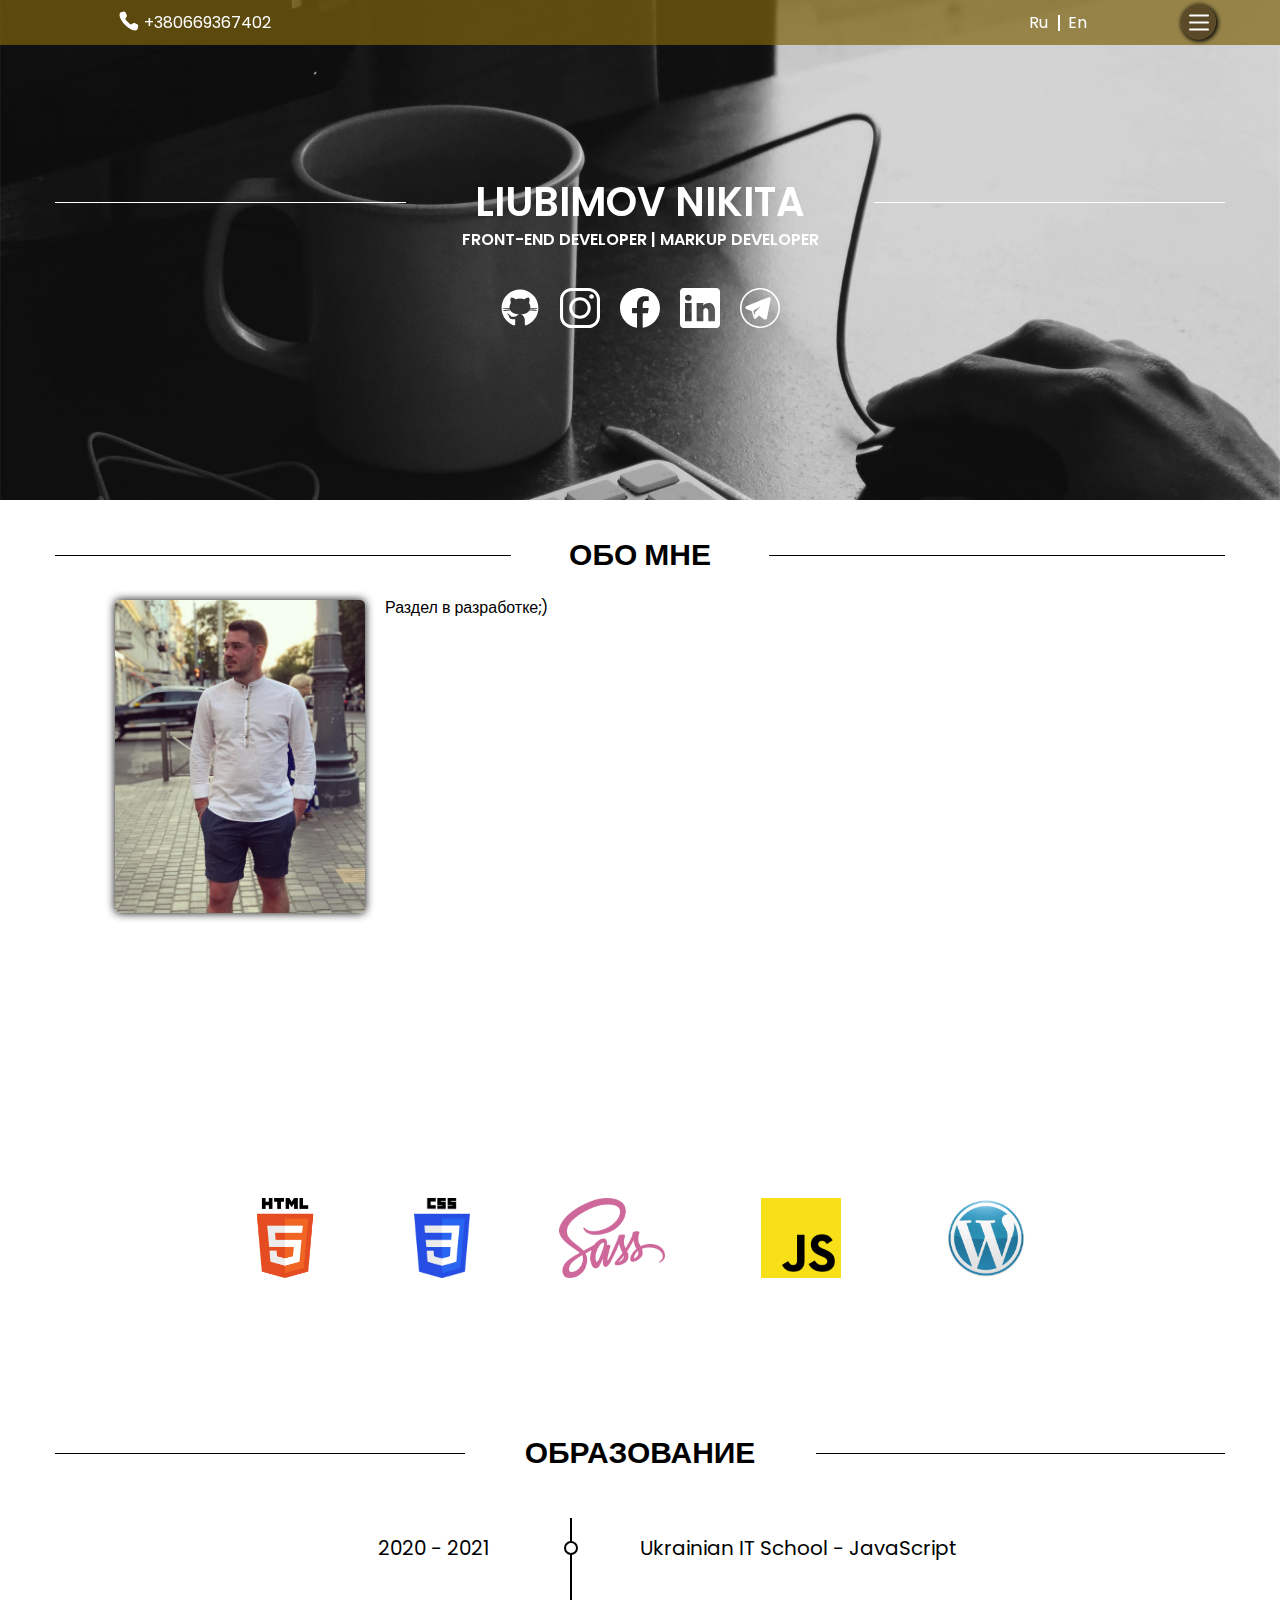
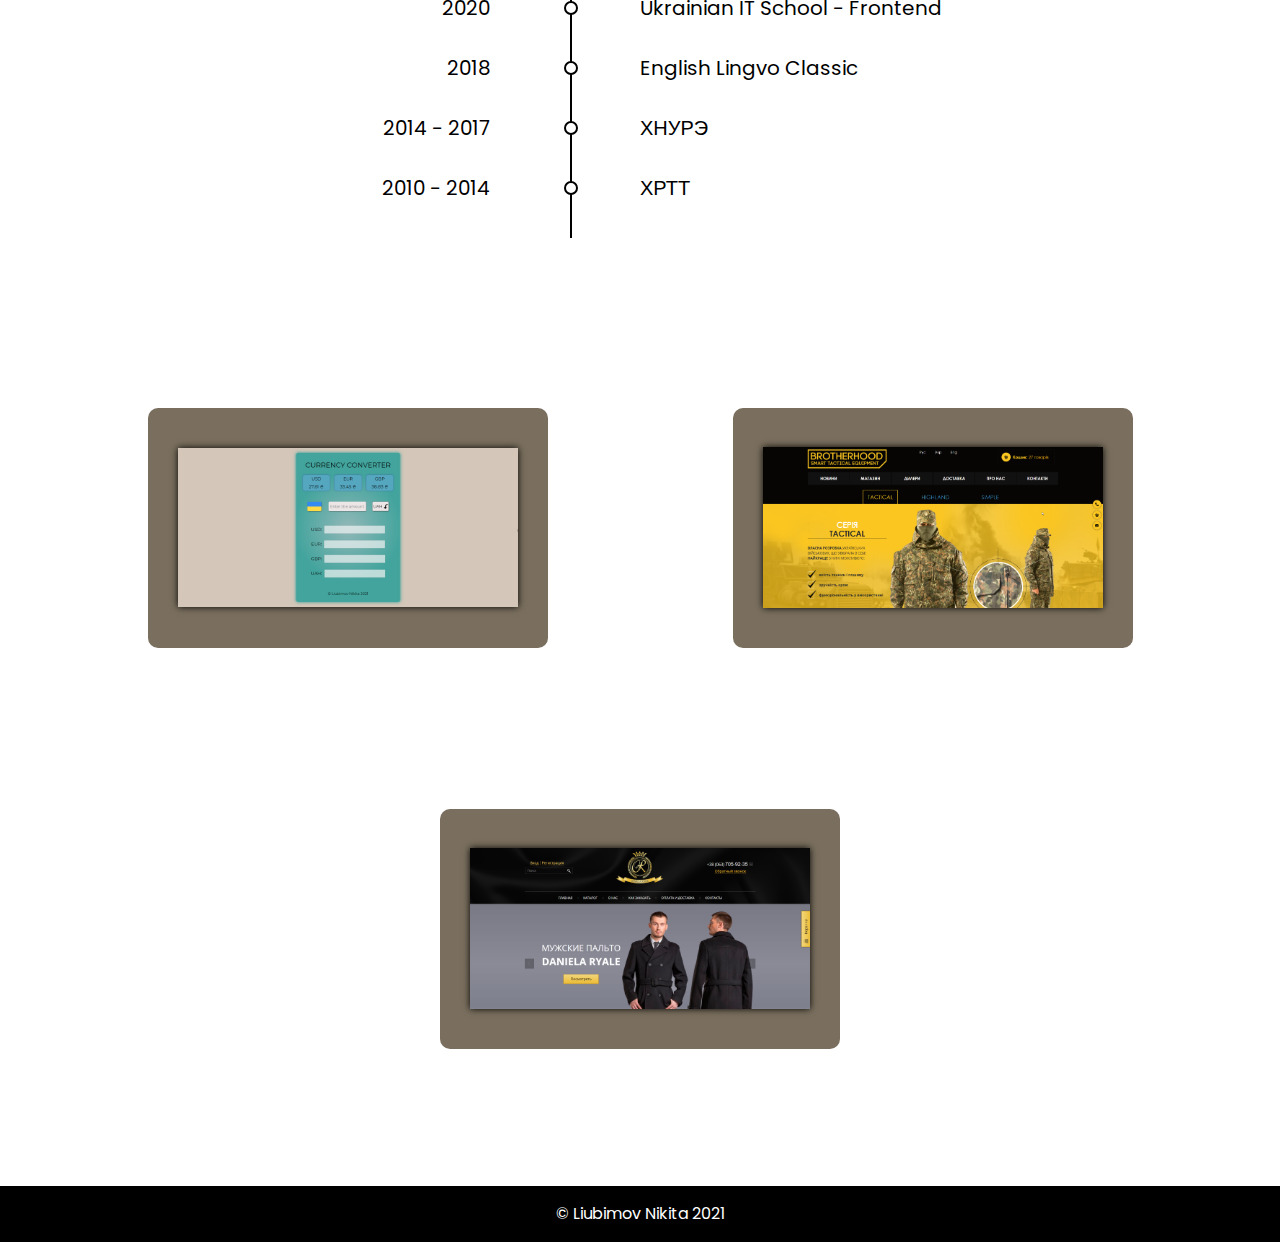
==== index.html @ a67dcfc6 "Update index.html" ====
<!DOCTYPE html>
<html lang="ru">

<head>
  <meta charset="UTF-8">
  <meta http-equiv="X-UA-Compatible" content="IE=edge">
  <meta name="viewport" content="width=device-width, initial-scale=1.0">
  <link rel="stylesheet" href="css/main.css">
  <link rel="icon" type="image/svg+xml" href="favicon.svg">
  <title>Liubimov Nikita</title>
</head>

<body>

  <nav>
    <div class="menu">
      <ul class="menu__list">
        <li>
          <p class="menu__item">Обо мне</p>
        </li>
        <li>
          <p class="menu__item">Умения и навыки</p>
        </li>
        <li>
          <p class="menu__item">Образование</p>
        </li>
        <li>
          <p class="menu__item">Мои работы</p>
        </li>
        <li>
          <p class="menu__item">Резюме</p>
        </li>
      </ul>
    </div>
    <div class="burger-button"><span class="burger-button__line"></span></div>
  </nav>
  <header>
    <div class="fixed-bar">
      <div class="fixed-bar__container">
        <div class="fixed-bar__phone">
          <a class="fixed-bar__phone-link" href="tel:+380669367402">+380669367402</a>
        </div>
        <ul class="fixed-bar__language">
          <li><a class="fixed-bar__language-item" href="#">Ru</a></li>
          <li><a class="fixed-bar__language-item" href="#">En</a></li>
        </ul>
      </div>
    </div>
  </header>
  <main>
    <section class="main">
      <div class="wrapper main__inner">
        <h1>Liubimov Nikita</h1>
        <h3>Front-end developer | Markup developer</h3>
        <ul class="main__social-icons">
          <li class="main__icon main__git">
            <a target="_blank" href="https://github.com/Nikita9950"></a>
          </li>
          <li class="main__icon main__inst">
            <a target="_blank" href="https://instagram.com/"></a>
          </li>
          <li class="main__icon main__fb">
            <a target="_blank" href="https://www.facebook.com/nikita.lubimov"></a>
          </li>
          <li class="main__icon main__linked">
            <a target="_blank" href="https://www.linkedin.com/in/nikita-liubimov-77b3441b2/"></a>
          </li>
          <li class="main__icon main__tlgm">
            <a target="_blank" href="https://telegram.me/+380669367402"></a>
          </li>

        </ul>
      </div>
    </section>
    <section id='section-about' class="about-me">
      <div class="wrapper">
        <h2>Обо мне</h2>
        <div class="about-me__desc">
          <img class="about-me__image" src="images/main_photo.jpg" alt="Любимов Никита">
          <p>Раздел в разработке;)</p>
        </div>
      </div>
    </section>
    <section id='section-skills' class="skills">
      <div class="wrapper">
        <h2>Умения и навыки</h2>
        <ul class="skills__list">
          <li>
            <img class="skills__image" src="images/html.png" alt="HTML">
            <p>HTML</p>
          </li>
          <li>
            <img class="skills__image" src="images/css.png" alt="CSS">
            <p>CSS</p>
          </li>
          <li>
            <img class="skills__image" src="images/sass.png" alt="Sass">
            <p>Sass</p>
          </li>
          <li>
            <img class="skills__image" src="images/js.png" alt="JavaScript">
            <p>JavaScript</p>
          </li>
          <li>
            <img class="skills__image" src="images/wp.png" alt="WordPress">
            <p>WordPress</p>
          </li>
        </ul>
      </div>
    </section>
    <section id='section-education' class="education">
      <div class="wrapper">
        <h2>Образование</h2>
        <div class="education__container">
          <div class="education__row">
            <div>2020 - 2021</div>
            <p>Ukrainian IT School - JavaScript</p>
          </div>
          <div class="education__row">
            <div>2020</div>
            <p>Ukrainian IT School - Frontend</p>
          </div>
          <div class="education__row">
            <div>2018</div>
            <p>English Lingvo Classic </p>
          </div>
          <div class="education__row">
            <div>2014 - 2017</div>
            <p> ХНУРЭ</p>
          </div>
          <div class="education__row">
            <div>2010 - 2014</div>
            <p>ХРТТ</p>
          </div>
        </div>
      </div>
    </section>
    <section id='section-project' class="project">
      <div class="wrapper">
        <h2>Мои работы</h2>
        <div class="project__catalog">
          <div class="project__item">
            <a target="_blank" href="https://nikita9950.github.io/currency-converter-js/">
              <div class="project__out">
                <img src="images/project/currency.png" alt="">
              </div>
            </a>
            <div class="project__item-description">
              <p class="project__item-description-first">Currency convertr (Конвертер валют) на чистом JavaScript</p>
              <p><span>javascript</span><span>html</span><span>scss</span></p>
            </div>
          </div>
          <div class="project__item">
            <a target="_blank" href="https://nikita9950.github.io/brootherhood/">
              <div class="project__out">
                <img src="images/project/project_2_img.png" alt="">
              </div>
            </a>
            <div class="project__item-description">
              <p class="project__item-description-first">Адаптивная верстка под мобильные устройства с иcпользование
                BootStrap 4 и библиотеки JQuery</p>
              <p><span>html</span><span>css</span><span>javascript</span><span>jquery</span><span>BootStrap4</span>
              </p>
            </div>
          </div>
          <div class="project__item">
            <a target="_blank" href="https://nikita9950.github.io/daniela-shop/">
              <div class="project__out">
                <img src="images/project/project_1_img.png" alt="">
              </div>
            </a>
            <div class="project__item-description">
              <p class="project__item-description-first">Верстка Psd макета</p>
              <p><span>html</span><span>css</span></p>
            </div>
          </div>
        </div>
      </div>
    </section>
    <div class="scroll-to-top">

    </div>
  </main>
  <footer>
    <p>© Liubimov Nikita 2021</p>
  </footer>
  <script src="js/main.js"></script>
</body>

</html>
---- css/main.css ----
@import url("https://fonts.googleapis.com/css2?family=Poppins:wght@200;300;400;500;600;700&display=swap");
@import url("https://fonts.googleapis.com/css2?family=Montserrat:wght@300;400;500;600&display=swap");
html, body, div, span, applet, object, iframe,
h1, h2, h3, h4, h5, h6, p, blockquote, pre,
a, abbr, acronym, address, big, cite, code,
del, dfn, em, img, ins, kbd, q, s, samp,
small, strike, strong, sub, sup, tt, var,
b, u, i, center,
dl, dt, dd, ol, ul, li,
fieldset, form, label, legend,
table, caption, tbody, tfoot, thead, tr, th, td,
article, aside, canvas, details, embed,
figure, figcaption, footer, header, hgroup,
menu, nav, output, ruby, section, summary,
time, mark, audio, video {
  margin: 0;
  padding: 0;
  border: 0;
  font-size: 100%;
  font: inherit;
  vertical-align: baseline;
}

/* HTML5 display-role reset for older browsers */
article, aside, details, figcaption, figure,
footer, header, hgroup, menu, nav, section {
  display: block;
}

body {
  line-height: 1;
}

ol, ul {
  list-style: none;
}

blockquote, q {
  quotes: none;
}

blockquote:before, blockquote:after,
q:before, q:after {
  content: '';
  content: none;
}

table {
  border-collapse: collapse;
  border-spacing: 0;
}
html {
  font-family: 'Poppins', sans-serif;
  scroll-behavior: smooth;
}

* {
  -webkit-box-sizing: border-box;
          box-sizing: border-box;
}

h1, h2, h3 {
  font-weight: 600;
  text-align: center;
  text-transform: uppercase;
  color: #fff;
  position: relative;
}

h2 {
  font-size: 30px;
}

a {
  text-decoration: none;
}

.wrapper {
  max-width: 1170px;
  min-height: 400px;
  margin: 0 auto;
  padding: 40px 0;
  overflow: hidden;
}

.menu {
  position: fixed;
  width: 100%;
  height: 100%;
  background: rgba(0, 0, 0, 0.87);
  z-index: 30;
  visibility: hidden;
  opacity: 0;
  -webkit-transition: 300ms linear;
  transition: 300ms linear;
  display: -webkit-box;
  display: -ms-flexbox;
  display: flex;
  -webkit-box-pack: center;
      -ms-flex-pack: center;
          justify-content: center;
  -webkit-box-align: center;
      -ms-flex-align: center;
          align-items: center;
}

.menu__active {
  opacity: 1;
  visibility: visible;
}

.menu__list {
  text-align: center;
  width: 100%;
  font-family: 'Montserrat', sans-serif;
}

.menu__item {
  color: #fff;
  font-size: 27px;
  padding: 20px 0;
  display: inline-block;
  font-weight: 400;
  width: 100%;
  -webkit-transition: 300ms linear;
  transition: 300ms linear;
  position: relative;
  left: -1130px;
  cursor: pointer;
}

.menu__item:hover {
  background-color: rgba(0, 0, 0, 0.85);
  color: #e89b00;
}

.menu__item-active {
  left: 0;
}

.burger-button {
  position: fixed;
  top: 22px;
  -webkit-transform: translate(0, -50%);
          transform: translate(0, -50%);
  right: 5%;
  width: 35px;
  height: 35px;
  border-radius: 50%;
  background: rgba(66, 50, 26, 0.7);
  cursor: pointer;
  z-index: 50;
  -webkit-box-shadow: 1px 1px 4px 1px #000;
          box-shadow: 1px 1px 4px 1px #000;
}

.burger-button__line {
  width: 20px;
  height: 2px;
  background: #fff;
  position: absolute;
  top: 50%;
  left: 50%;
  -webkit-transform: translate(-50%, -50%);
          transform: translate(-50%, -50%);
  border-radius: 3px;
  -webkit-transition: 300ms;
  transition: 300ms;
}

.burger-button:before, .burger-button:after {
  content: "";
  width: 20px;
  height: 2px;
  background: #fff;
  position: absolute;
  top: 30%;
  left: 50%;
  -webkit-transform: translate(-50%, -50%);
          transform: translate(-50%, -50%);
  border-radius: 3px;
  -webkit-transition: 300ms;
  transition: 300ms;
}

.burger-button:after {
  top: 70%;
}

.burger-button__active .burger-button__line {
  width: 20px;
  height: 2px;
  background: #fff;
  position: absolute;
  top: 50%;
  left: 50%;
  -webkit-transform: translate(-50%, -50%);
          transform: translate(-50%, -50%);
  border-radius: 3px;
  opacity: 0;
}

.burger-button__active:before {
  content: "";
  width: 20px;
  height: 2px;
  background: #fff;
  position: absolute;
  top: 27%;
  left: 45%;
  -webkit-transform: rotateZ(-45deg) translate(-55%, -68%);
          transform: rotateZ(-45deg) translate(-55%, -68%);
  border-radius: 3px;
}

.burger-button__active:after {
  left: 45%;
  top: 75%;
  -webkit-transform: rotateZ(45deg) translate(-65%, -50%);
          transform: rotateZ(45deg) translate(-65%, -50%);
}

.fixed-bar {
  background: rgba(124, 98, 14, 0.7);
  position: fixed;
  width: 100%;
  z-index: 5;
}

.fixed-bar__container {
  height: 45px;
  max-width: 1170px;
  margin: 0 auto;
  display: -webkit-box;
  display: -ms-flexbox;
  display: flex;
  -webkit-box-pack: justify;
      -ms-flex-pack: justify;
          justify-content: space-between;
  -webkit-box-align: center;
      -ms-flex-align: center;
          align-items: center;
}

.fixed-bar__social-icons {
  width: 150px;
  display: -webkit-box;
  display: -ms-flexbox;
  display: flex;
  -ms-flex-pack: distribute;
      justify-content: space-around;
}

.fixed-bar__phone-link {
  color: #fff;
  padding-left: 25px;
  position: relative;
}

.fixed-bar__phone-link:before {
  content: "";
  position: absolute;
  display: inline-block;
  width: 20px;
  height: 20px;
  left: 0;
  top: 0;
  background: url("../images/header-icons/phone.svg");
  -webkit-animation-name: phone_scale;
          animation-name: phone_scale;
  -webkit-animation-duration: 2500ms;
          animation-duration: 2500ms;
  -webkit-animation-timing-function: linear;
          animation-timing-function: linear;
  -webkit-animation-iteration-count: infinite;
          animation-iteration-count: infinite;
}

@-webkit-keyframes phone_scale {
  0% {
    -webkit-transform: scale(0.9);
            transform: scale(0.9);
  }
  50% {
    -webkit-transform: scale(1.2);
            transform: scale(1.2);
  }
  100% {
    -webkit-transform: scale(0.9);
            transform: scale(0.9);
  }
}

@keyframes phone_scale {
  0% {
    -webkit-transform: scale(0.9);
            transform: scale(0.9);
  }
  50% {
    -webkit-transform: scale(1.2);
            transform: scale(1.2);
  }
  100% {
    -webkit-transform: scale(0.9);
            transform: scale(0.9);
  }
}

.fixed-bar__language {
  position: relative;
  display: -webkit-box;
  display: -ms-flexbox;
  display: flex;
}

.fixed-bar__language li {
  padding: 0 10px;
}

.fixed-bar__language-item {
  color: #fff;
}

.fixed-bar__language:before {
  content: "";
  position: absolute;
  display: inline-block;
  height: 100%;
  width: 2px;
  background: #fff;
  left: 50%;
  -webkit-transform: translate(-50% 0);
          transform: translate(-50% 0);
}

h1:before, .about-me h2:before, .skills h2:before, .education h2:before, .projects h2:before {
  content: "";
  position: absolute;
  height: 1px;
  background-color: #000;
  width: 35%;
  left: 0;
  top: 50%;
}

h1:after, .about-me h2:after, .skills h2:after, .education h2:after, .projects h2:after {
  content: "";
  position: absolute;
  height: 1px;
  background-color: #000;
  width: 35%;
  right: 0;
  top: 50%;
}

.about-me h2:before, .about-me h2:after {
  width: 39%;
}

section.skills h2:before, section.skills h2:after {
  width: 32%;
}

h1:before {
  background-color: #fff;
  width: 30%;
  top: 50%;
}

h1:after {
  background-color: #fff;
  width: 30%;
  top: 50%;
}

.skills h2:before, .projects h2:before {
  background-color: #fff;
  width: 35%;
}

.skills h2:after, .projects h2:after {
  background-color: #fff;
  width: 35%;
}

.main {
  background: url("../images/i01_cover.jpg") no-repeat 50% fixed;
  background-size: cover;
  -webkit-filter: brightness(100%);
}

.main .wrapper {
  min-height: 500px;
}

.main h1 {
  font-size: 40px;
  padding: 10px 0;
}

.main__inner {
  display: -webkit-box;
  display: -ms-flexbox;
  display: flex;
  -webkit-box-orient: vertical;
  -webkit-box-direction: normal;
      -ms-flex-direction: column;
          flex-direction: column;
  -webkit-box-pack: center;
      -ms-flex-pack: center;
          justify-content: center;
}

.main__social-icons {
  width: 300px;
  margin: 0 auto;
  display: -webkit-box;
  display: -ms-flexbox;
  display: flex;
  -ms-flex-pack: distribute;
      justify-content: space-around;
  padding-top: 40px;
}

.main__icon {
  width: 40px;
  height: 40px;
  -webkit-transition: 300ms all ease;
  transition: 300ms all ease;
}

.main__icon:hover {
  -webkit-transform: scale(1.2);
          transform: scale(1.2);
}

.main a {
  display: inline-block;
  width: 100%;
  height: 100%;
}

.main__git {
  background: url("../images/main-icons/github_main.svg");
}

.main__inst {
  background: url("../images/main-icons/instagram_main.svg");
}

.main__fb {
  background: url("../images/main-icons/facebook_main.svg");
}

.main__linked {
  background: url("../images/main-icons/linkedin_main.svg");
}

.main__tlgm {
  background: url("../images/main-icons/telegram_main.svg");
}

.about-me h2 {
  color: #000;
}

.about-me__image {
  width: 250px;
  float: left;
  margin: 0 20px 15px 0;
  border-radius: 5px;
  -webkit-box-shadow: 0px 0px 10px 0px #000;
          box-shadow: 0px 0px 10px 0px #000;
}

.about-me__desc {
  padding: 30px 60px;
}

.about-me__desc:after {
  content: "";
  display: block;
  clear: both;
}

.skills {
  background: url("../images/i01_cover.jpg") no-repeat 50% fixed;
  background-size: cover;
  -webkit-filter: brightness(100%);
}

.skills__list {
  display: -webkit-box;
  display: -ms-flexbox;
  display: flex;
  -ms-flex-pack: distribute;
      justify-content: space-around;
  -ms-flex-wrap: wrap;
      flex-wrap: wrap;
  padding-top: 130px;
  width: 75%;
  margin: 0 auto;
}

.skills__list p {
  text-align: center;
  padding-top: 10px;
  font-size: 18px;
  font-weight: 400;
  color: #fff;
}

.skills__list li {
  text-align: center;
}

.skills__image {
  height: 80px;
  background-size: cover;
  -webkit-filter: brightness(100%);
}

.education {
  font-size: 20px;
}

.education h2 {
  color: #000;
}

.education__container {
  max-width: 700px;
  margin: 0 auto;
  padding: 50px 0;
  position: relative;
}

.education__container::before {
  content: " ";
  position: absolute;
  width: 2px;
  height: 80%;
  background-color: #000;
  display: inline-block;
  left: 40%;
}

.education__row {
  display: -webkit-box;
  display: -ms-flexbox;
  display: flex;
  padding: 20px 0;
}

.education__row div {
  min-width: 200px;
  margin-right: 150px;
  text-align: right;
  position: relative;
}

.education__row div::after {
  content: "";
  width: 10px;
  height: 10px;
  display: inline-block;
  position: absolute;
  border-radius: 50%;
  background-color: #fff;
  border: 2px solid #000;
  top: 50%;
  -webkit-transform: translate(0, -50%);
          transform: translate(0, -50%);
  left: 274px;
}

.project {
  background: url("../images/i01_cover.jpg") no-repeat 50% fixed;
  background-size: cover;
  -webkit-filter: brightness(100%);
  color: #fff;
}

.project__catalog {
  display: -webkit-box;
  display: -ms-flexbox;
  display: flex;
  -ms-flex-pack: distribute;
      justify-content: space-around;
  -ms-flex-wrap: wrap;
      flex-wrap: wrap;
}

.project__item {
  padding: 30px 0 0 0;
  max-width: 400px;
}

.project__item-description {
  text-align: center;
  padding: 15px 0;
}

.project__item-description span {
  text-transform: uppercase;
  margin: 5px;
  padding: 3px;
  border: 1px solid #fff;
  border-radius: 3px;
  display: inline-block;
}

.project__item-description-first {
  min-height: 33px;
}

.project__out {
  max-width: 400px;
  height: 240px;
  padding: 30px;
  background-color: rgba(66, 50, 26, 0.7);
  display: -webkit-box;
  display: -ms-flexbox;
  display: flex;
  -webkit-box-align: center;
      -ms-flex-align: center;
          align-items: center;
  -webkit-box-pack: center;
      -ms-flex-pack: center;
          justify-content: center;
  border-radius: 10px;
  -webkit-transition: 300ms all ease;
  transition: 300ms all ease;
}

.project__out img {
  width: 100%;
  -webkit-box-shadow: 0 0 7px 0 #000;
          box-shadow: 0 0 7px 0 #000;
}

.project__out:hover {
  padding: 0;
}

footer {
  background: #000;
  text-align: center;
  color: #fff;
  padding: 20px 0;
}

.scroll-to-top {
  position: fixed;
  width: 50px;
  height: 50px;
  border-radius: 50%;
  right: 50px;
  bottom: 50px;
  cursor: pointer;
  visibility: hidden;
  color: red;
  -webkit-box-shadow: inset 0 0 0 4px #dcdcdc;
          box-shadow: inset 0 0 0 4px #dcdcdc;
  opacity: 0;
  -webkit-transition: 200ms;
  transition: 200ms;
  background: url("../images/to_top.png");
  background-size: cover;
  z-index: 20;
}

.scroll-to-top__active {
  visibility: visible;
  opacity: 1;
}

.scroll-to-top:hover {
  -webkit-transform: scale(1.1);
          transform: scale(1.1);
}

@media screen and (max-width: 576px) {
  .skills__list {
    padding-top: 50px;
  }
  .skills__list li {
    width: 30%;
    padding-bottom: 20px;
  }
  .project__out {
    width: 90%;
    margin: 0 auto;
  }
}

@media screen and (max-width: 768px) {
  .scroll-to-top {
    display: none;
  }
  .skills__list {
    width: 100%;
  }
}

@media screen and (max-width: 992px) {
  h1:before, .about-me h2:before, .skills h2:before, .education h2:before, .projects h2:before {
    display: none;
  }
  h1:after, .about-me h2:after, .skills h2:after, .education h2:after, .projects h2:after {
    display: none;
  }
}

@media screen and (max-width: 1200px) {
  .fixed-bar__container {
    padding: 0 15% 0 5%;
  }
}

@media screen and (min-width: 1200px) {
  .fixed-bar__container {
    padding: 0 10% 0 5%;
  }
}

@media screen and (min-width: 1400px) {
  .fixed-bar__container {
    padding: 0;
  }
}
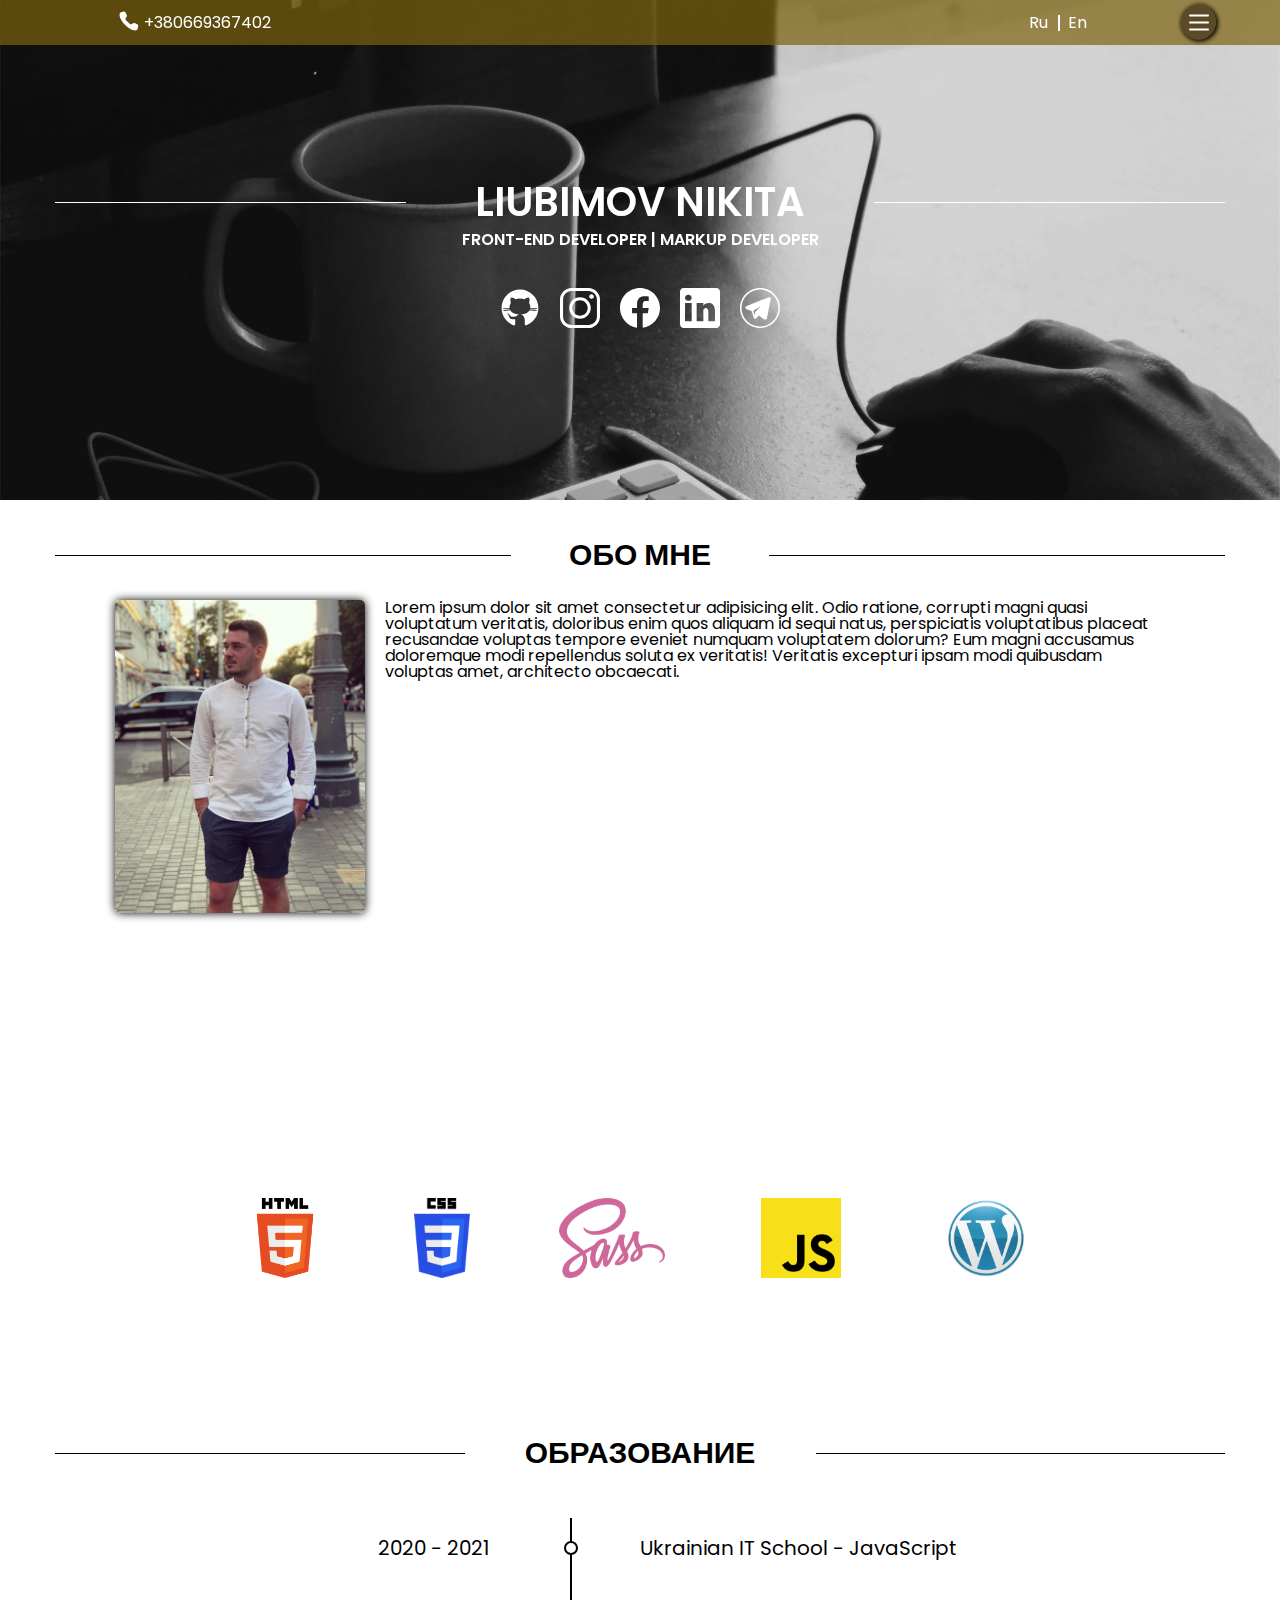
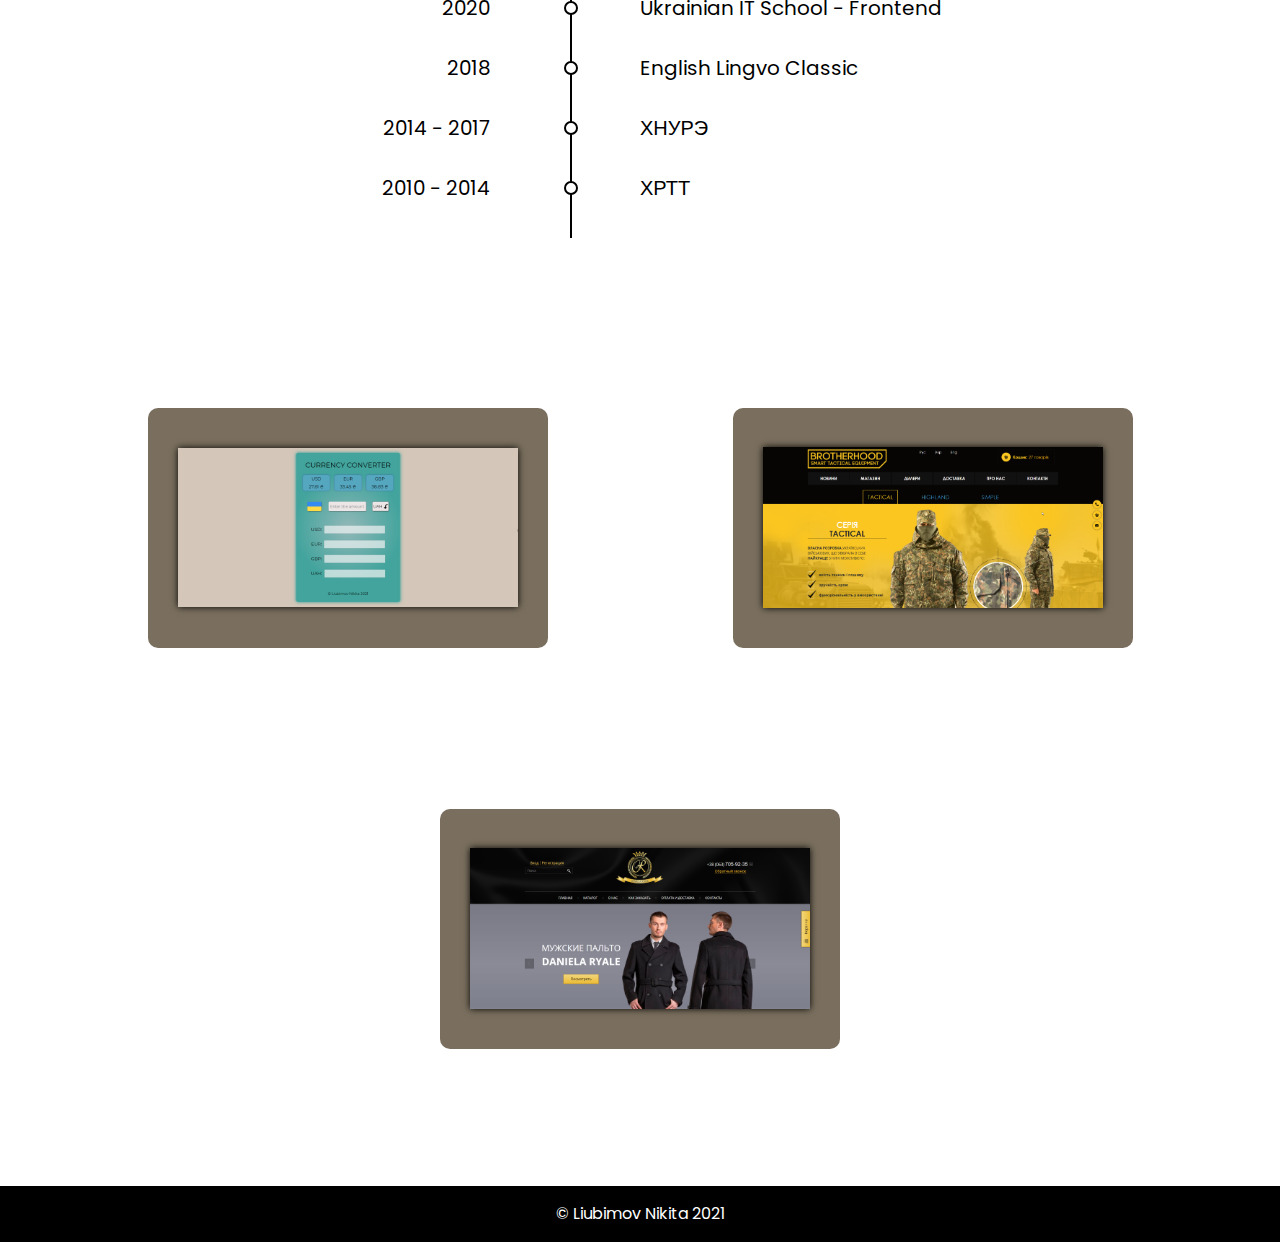
==== commit 6a362dd4: "Add files via upload" ====
--- a/index.html
+++ b/index.html
@@ -7,7 +7,7 @@
   <meta name="viewport" content="width=device-width, initial-scale=1.0">
   <link rel="stylesheet" href="css/main.css">
   <link rel="icon" type="image/svg+xml" href="favicon.svg">
-  <title>Liubimov Nikita</title>
+  <title>Lubimov Nikita</title>
 </head>
 
 <body>
@@ -28,7 +28,9 @@
           <p class="menu__item">Мои работы</p>
         </li>
         <li>
-          <p class="menu__item">Резюме</p>
+          <a class="menu__item-resume" target="_blank" href="files/lubimov-nikita-resume.pdf">
+            <p class="menu__item">Резюме</p>
+          </a>
         </li>
       </ul>
     </div>
@@ -77,7 +79,10 @@
         <h2>Обо мне</h2>
         <div class="about-me__desc">
           <img class="about-me__image" src="images/main_photo.jpg" alt="Любимов Никита">
-          <p>Раздел в разработке;)</p>
+          <p>Lorem ipsum dolor sit amet consectetur adipisicing elit. Odio ratione, corrupti magni quasi voluptatum
+            veritatis, doloribus enim quos aliquam id sequi natus, perspiciatis voluptatibus placeat recusandae voluptas
+            tempore eveniet numquam voluptatem dolorum? Eum magni accusamus doloremque modi repellendus soluta ex
+            veritatis! Veritatis excepturi ipsam modi quibusdam voluptas amet, architecto obcaecati.</p>
         </div>
       </div>
     </section>
@@ -187,4 +192,4 @@
   <script src="js/main.js"></script>
 </body>
 
-</html>
+</html>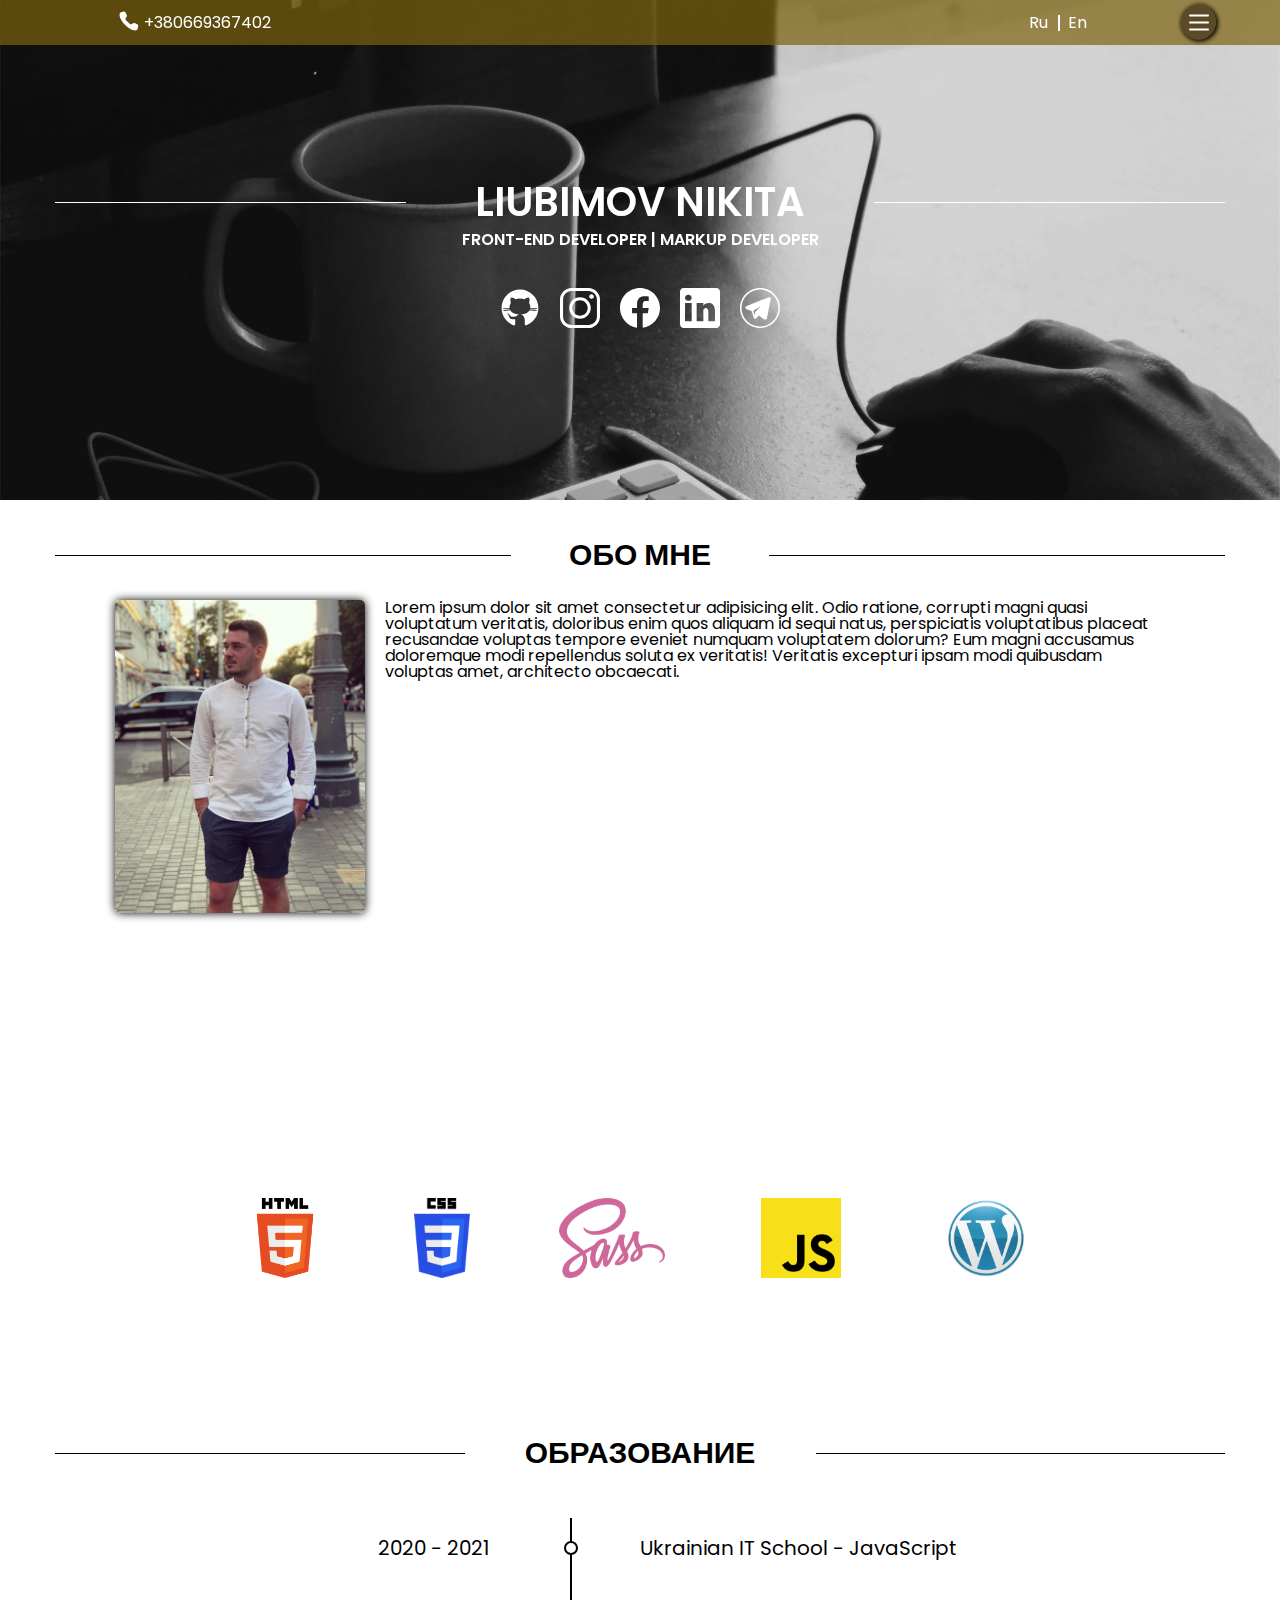
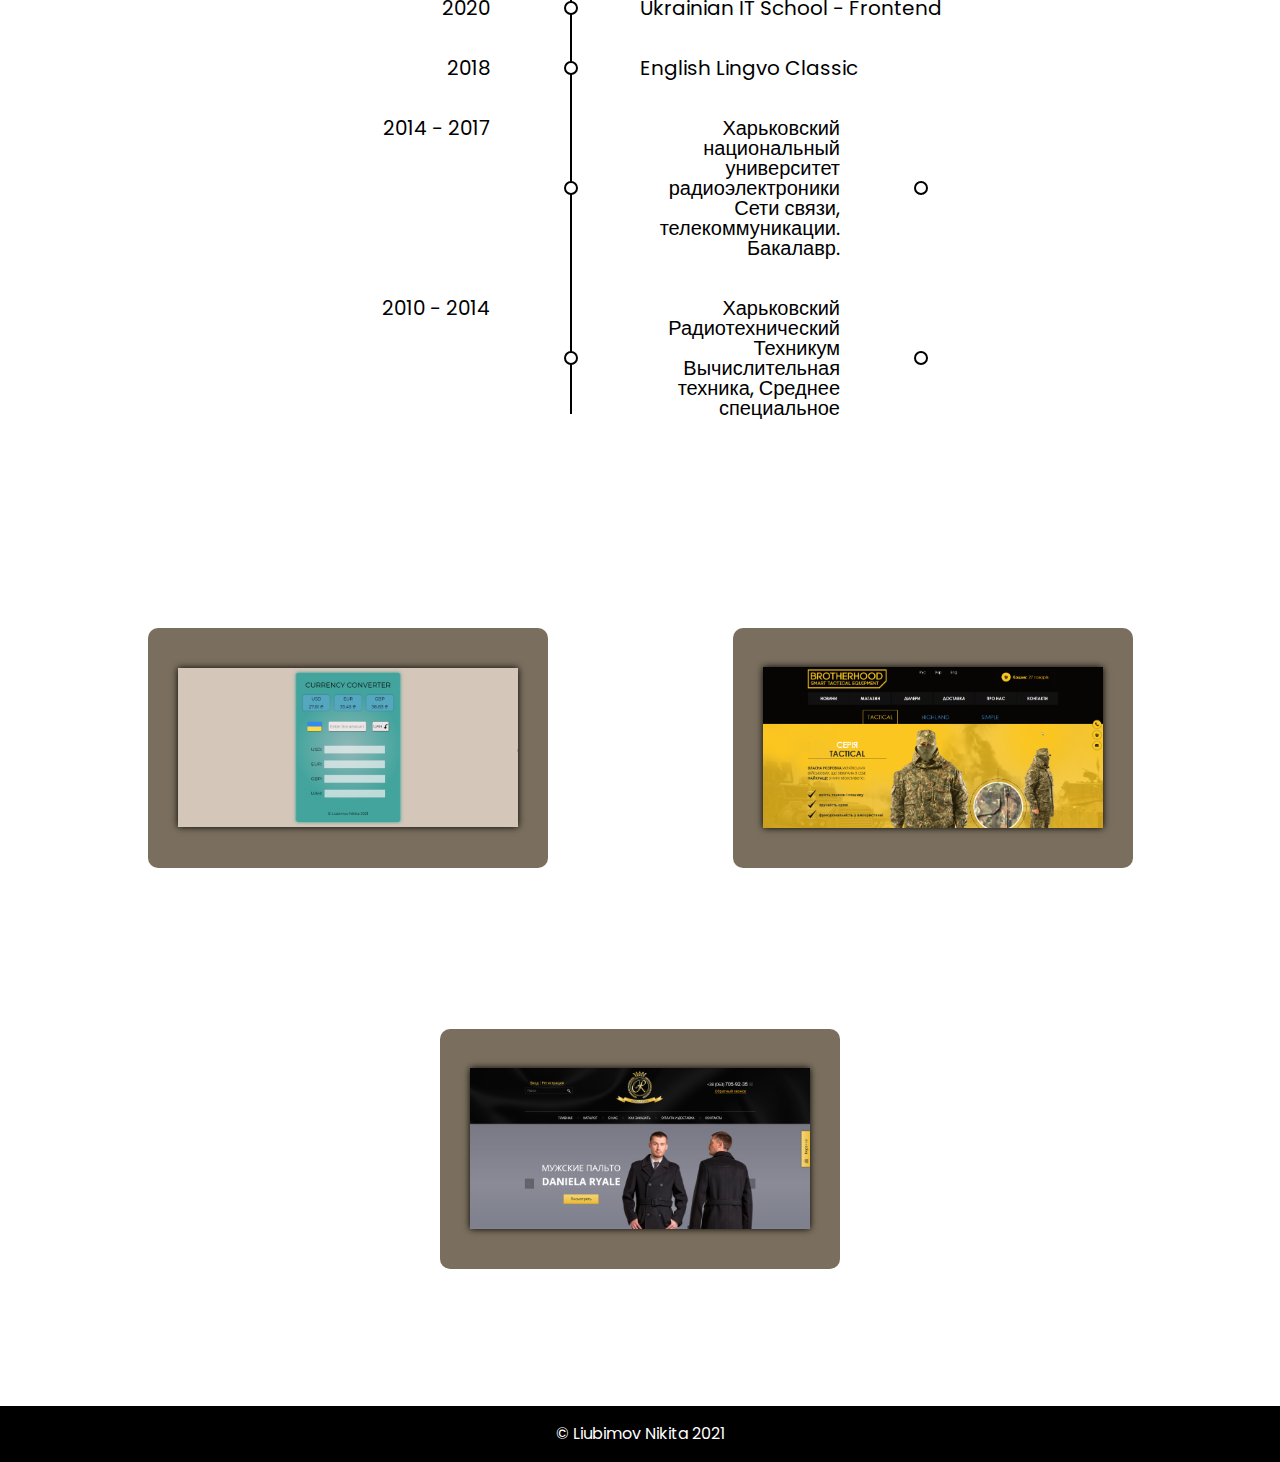
==== commit d41461ce: "Add files via upload" ====
--- a/index.html
+++ b/index.html
@@ -7,7 +7,7 @@
   <meta name="viewport" content="width=device-width, initial-scale=1.0">
   <link rel="stylesheet" href="css/main.css">
   <link rel="icon" type="image/svg+xml" href="favicon.svg">
-  <title>Lubimov Nikita</title>
+  <title>Liubimov Nikita</title>
 </head>
 
 <body>
@@ -28,7 +28,7 @@
           <p class="menu__item">Мои работы</p>
         </li>
         <li>
-          <a class="menu__item-resume" target="_blank" href="files/lubimov-nikita-resume.pdf">
+          <a class="menu__item-resume" target="_blank" href="files/liubimov-nikita-resume.pdf">
             <p class="menu__item">Резюме</p>
           </a>
         </li>
@@ -68,7 +68,7 @@
             <a target="_blank" href="https://www.linkedin.com/in/nikita-liubimov-77b3441b2/"></a>
           </li>
           <li class="main__icon main__tlgm">
-            <a target="_blank" href="https://telegram.me/+380669367402"></a>
+            <a href="https://telegram.im/@nikita19_95" target="_blank"></a>
           </li>
 
         </ul>
@@ -79,8 +79,9 @@
         <h2>Обо мне</h2>
         <div class="about-me__desc">
           <img class="about-me__image" src="images/main_photo.jpg" alt="Любимов Никита">
-          <p>Lorem ipsum dolor sit amet consectetur adipisicing elit. Odio ratione, corrupti magni quasi voluptatum
-            veritatis, doloribus enim quos aliquam id sequi natus, perspiciatis voluptatibus placeat recusandae voluptas
+          <p class="about-me__text">Lorem ipsum dolor sit amet consectetur adipisicing elit. Odio ratione, corrupti
+            magni quasi voluptatum veritatis, doloribus enim quos aliquam id sequi natus, perspiciatis voluptatibus
+            placeat recusandae voluptas
             tempore eveniet numquam voluptatem dolorum? Eum magni accusamus doloremque modi repellendus soluta ex
             veritatis! Veritatis excepturi ipsam modi quibusdam voluptas amet, architecto obcaecati.</p>
         </div>
@@ -118,26 +119,61 @@
         <h2>Образование</h2>
         <div class="education__container">
           <div class="education__row">
-            <div>2020 - 2021</div>
+            <div class="education__year">2020 - 2021</div>
             <p>Ukrainian IT School - JavaScript</p>
           </div>
           <div class="education__row">
-            <div>2020</div>
+            <div class="education__year">2020</div>
             <p>Ukrainian IT School - Frontend</p>
           </div>
           <div class="education__row">
-            <div>2018</div>
+            <div class="education__year">2018</div>
             <p>English Lingvo Classic </p>
           </div>
           <div class="education__row">
-            <div>2014 - 2017</div>
-            <p> ХНУРЭ</p>
-          </div>
-          <div class="education__row">
-            <div>2010 - 2014</div>
-            <p>ХРТТ</p>
-          </div>
-        </div>
+            <div class="education__year">2014 - 2017</div>
+            <div>
+              <p>Харьковский национальный университет радиоэлектроники</p>
+              <p class="education__special">Сети связи, телекоммуникации. Бакалавр.</p>
+            </div>
+          </div>
+          <div class="education__row">
+            <div class="education__year">2010 - 2014</div>
+            <div>
+              <p>Харьковский Радиотехнический Техникум</p>
+              <p class="education__special">Вычислительная техника, Среднее специальное</p>
+            </div>
+          </div>
+        </div>
+        <!-- <div class="education__container">
+          <div class="education__item">
+            <p class="education__instit-title">Ukrainian IT School</p>
+            <p class="education__instit-special">JavaScript</p>
+            <p class="education__instit-date">12.2020 - 2021</p>
+          </div>
+          <div class="education__item">
+            <p class="education__instit-title">Ukrainian IT School</p>
+            <p class="education__instit-special">Frontend</p>
+            <p class="education__instit-date">03.2020 - 07.2020</p>
+          </div>
+          <div class="education__item">
+            <p class="education__instit-title">English Lingvo Classic</p>
+            <p class="education__instit-special">English level - Pre-intermediate</p>
+            <p class="education__instit-date">01.2018 - 11.2018</p>
+          </div>
+          <div class="education__item">
+            <p class="education__instit-title">Харьковский национальный университет радиоэлектроники</p>
+            <p class="education__instit-special">Сети связи, телекоммуникации.</p>
+            <p class="education__instit-degree">Бакалавр</p>
+            <p class="education__instit-date">2014 - 2017</p>
+          </div>
+          <div class="education__item">
+            <p class="education__instit-title">Харьковский Радиотехнический Техникум</p>
+            <p class="education__instit-special">Вычислительная техника</p>
+            <p class="education__instit-degree">Среднее специальное</p>
+            <p class="education__instit-date">09.2010 - 07.2014</p>
+          </div>
+        </div> -->
       </div>
     </section>
     <section id='section-project' class="project">
--- a/css/main.css
+++ b/css/main.css
@@ -59,6 +59,10 @@
           box-sizing: border-box;
 }
 
+a {
+  text-decoration: none;
+}
+
 h1, h2, h3 {
   font-weight: 600;
   text-align: center;
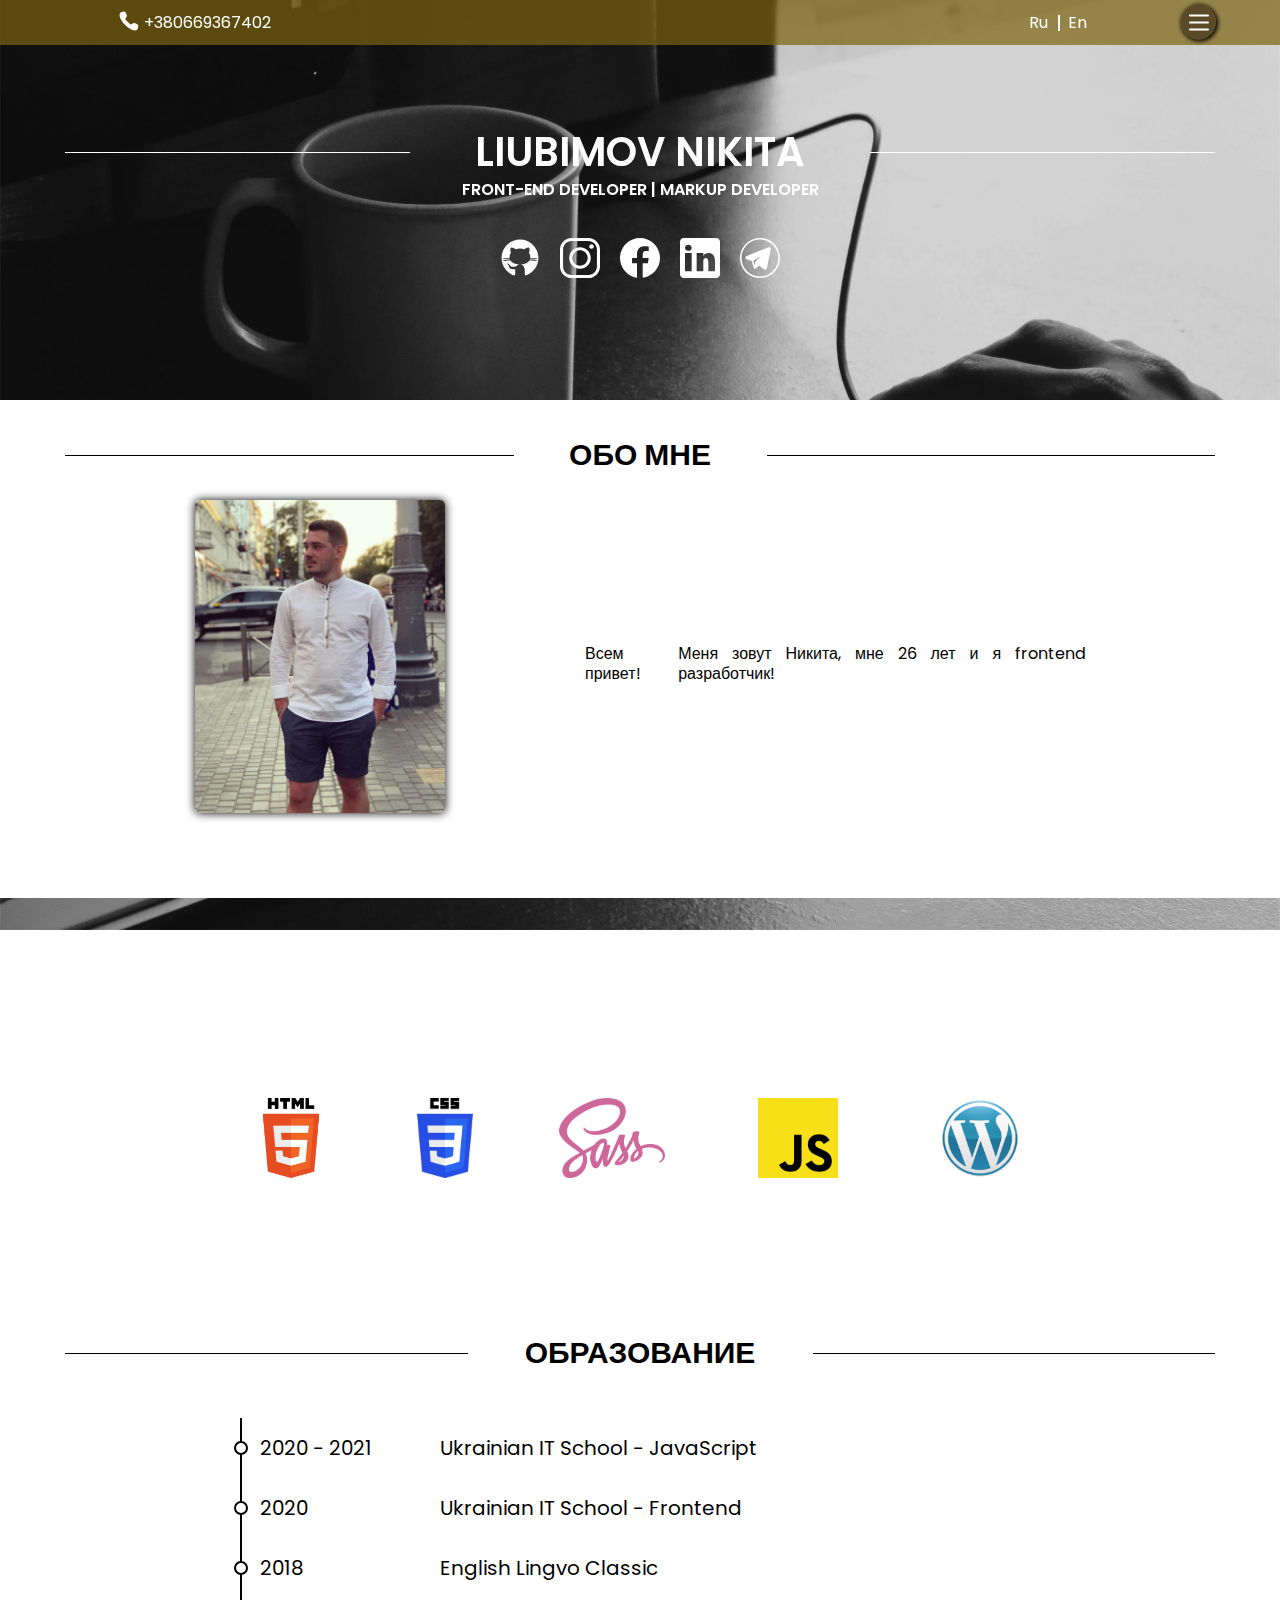
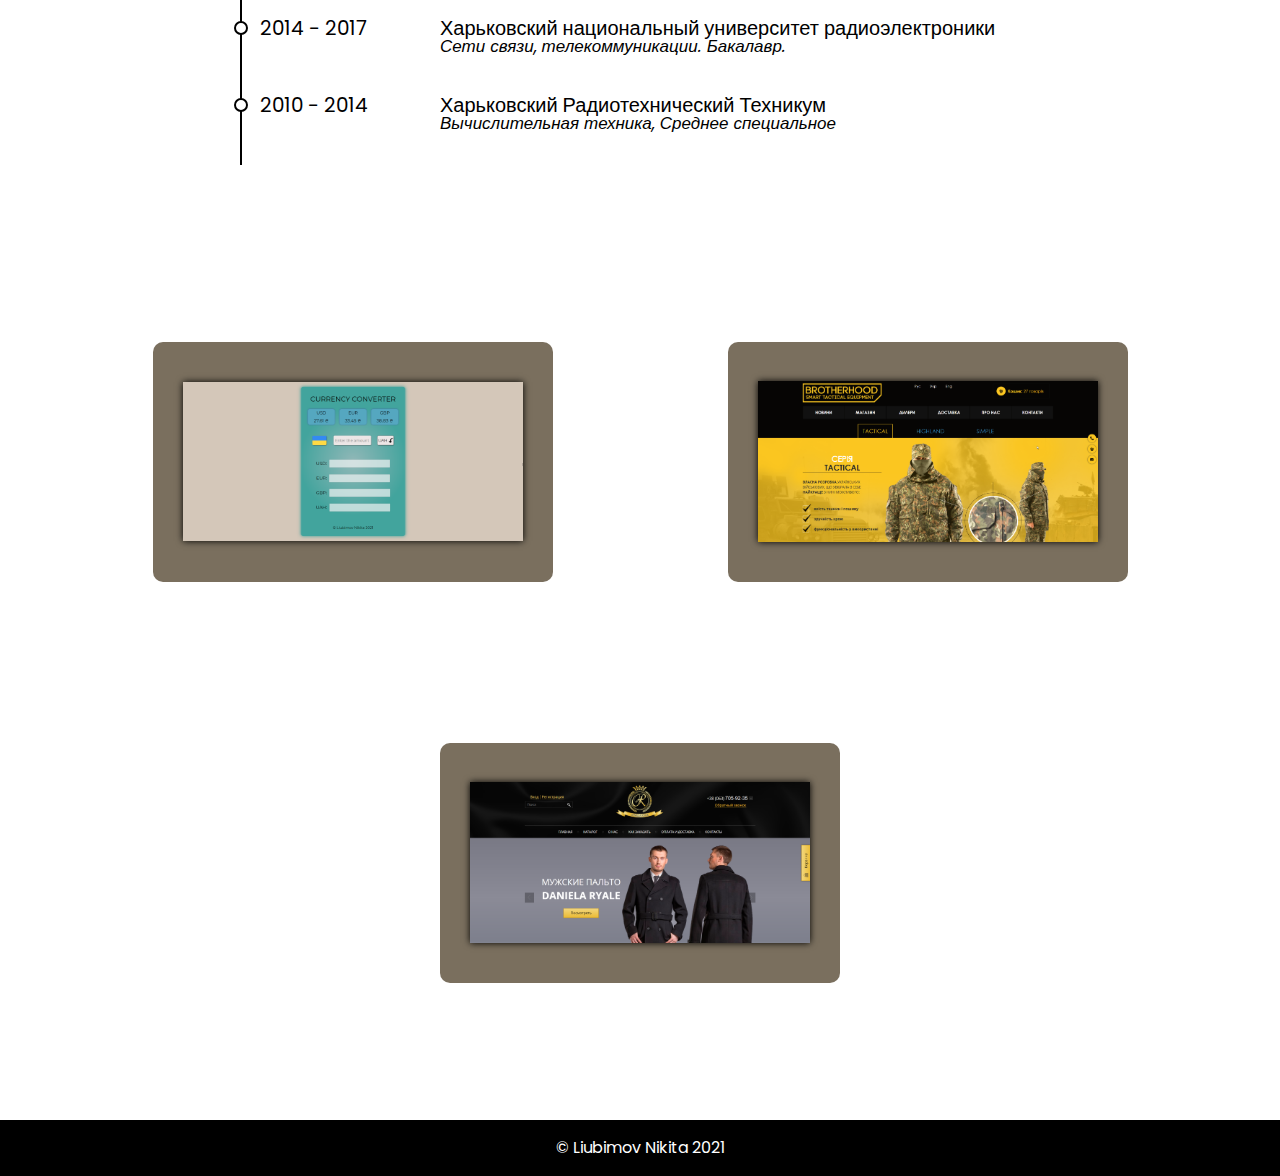
==== commit bc884837: "Add files via upload" ====
--- a/index.html
+++ b/index.html
@@ -44,7 +44,7 @@
         </div>
         <ul class="fixed-bar__language">
           <li><a class="fixed-bar__language-item" href="#">Ru</a></li>
-          <li><a class="fixed-bar__language-item" href="#">En</a></li>
+          <li><a class="fixed-bar__language-item" href="en/index.html">En</a></li>
         </ul>
       </div>
     </div>
@@ -79,11 +79,10 @@
         <h2>Обо мне</h2>
         <div class="about-me__desc">
           <img class="about-me__image" src="images/main_photo.jpg" alt="Любимов Никита">
-          <p class="about-me__text">Lorem ipsum dolor sit amet consectetur adipisicing elit. Odio ratione, corrupti
-            magni quasi voluptatum veritatis, doloribus enim quos aliquam id sequi natus, perspiciatis voluptatibus
-            placeat recusandae voluptas
-            tempore eveniet numquam voluptatem dolorum? Eum magni accusamus doloremque modi repellendus soluta ex
-            veritatis! Veritatis excepturi ipsam modi quibusdam voluptas amet, architecto obcaecati.</p>
+          <div class="about-me__text">
+            <p class="about-me__text-parag-top">Всем привет!</p>
+            <p class="about-me__text-parag-bottom">Меня зовут Никита, мне 26 лет и я frontend разработчик!</p>
+          </div>
         </div>
       </div>
     </section>
--- a/css/main.css
+++ b/css/main.css
@@ -83,7 +83,7 @@
   max-width: 1170px;
   min-height: 400px;
   margin: 0 auto;
-  padding: 40px 0;
+  padding: 40px 10px;
   overflow: hidden;
 }
 
@@ -337,7 +337,7 @@
           transform: translate(-50% 0);
 }
 
-h1:before, .about-me h2:before, .skills h2:before, .education h2:before, .projects h2:before {
+h1:before, .about-me h2:before, .skills h2:before, .education h2:before, .project h2:before {
   content: "";
   position: absolute;
   height: 1px;
@@ -347,7 +347,7 @@
   top: 50%;
 }
 
-h1:after, .about-me h2:after, .skills h2:after, .education h2:after, .projects h2:after {
+h1:after, .about-me h2:after, .skills h2:after, .education h2:after, .project h2:after {
   content: "";
   position: absolute;
   height: 1px;
@@ -377,12 +377,12 @@
   top: 50%;
 }
 
-.skills h2:before, .projects h2:before {
+.skills h2:before, .project h2:before {
   background-color: #fff;
   width: 35%;
 }
 
-.skills h2:after, .projects h2:after {
+.skills h2:after, .project h2:after {
   background-color: #fff;
   width: 35%;
 }
@@ -391,10 +391,6 @@
   background: url("../images/i01_cover.jpg") no-repeat 50% fixed;
   background-size: cover;
   -webkit-filter: brightness(100%);
-}
-
-.main .wrapper {
-  min-height: 500px;
 }
 
 .main h1 {
@@ -468,23 +464,36 @@
   color: #000;
 }
 
+.about-me__desc {
+  padding: 30px 60px;
+  display: -webkit-box;
+  display: -ms-flexbox;
+  display: flex;
+  -ms-flex-wrap: wrap;
+      flex-wrap: wrap;
+  -ms-flex-pack: distribute;
+      justify-content: space-around;
+}
+
 .about-me__image {
   width: 250px;
-  float: left;
-  margin: 0 20px 15px 0;
+  margin-bottom: 15px;
   border-radius: 5px;
   -webkit-box-shadow: 0px 0px 10px 0px #000;
           box-shadow: 0px 0px 10px 0px #000;
-}
-
-.about-me__desc {
-  padding: 30px 60px;
-}
-
-.about-me__desc:after {
-  content: "";
-  display: block;
-  clear: both;
+  display: inline-block;
+}
+
+.about-me__text {
+  width: 500px;
+  text-align: justify;
+  display: -webkit-box;
+  display: -ms-flexbox;
+  display: flex;
+  -webkit-box-align: center;
+      -ms-flex-align: center;
+          align-items: center;
+  line-height: 20px;
 }
 
 .skills {
@@ -533,7 +542,7 @@
 }
 
 .education__container {
-  max-width: 700px;
+  max-width: 800px;
   margin: 0 auto;
   padding: 50px 0;
   position: relative;
@@ -546,24 +555,27 @@
   height: 80%;
   background-color: #000;
   display: inline-block;
-  left: 40%;
+  left: 0%;
 }
 
 .education__row {
   display: -webkit-box;
   display: -ms-flexbox;
   display: flex;
+  -webkit-box-align: baseline;
+      -ms-flex-align: baseline;
+          align-items: baseline;
   padding: 20px 0;
 }
 
-.education__row div {
+.education__year {
   min-width: 200px;
-  margin-right: 150px;
-  text-align: right;
+  padding-left: 20px;
+  text-align: left;
   position: relative;
 }
 
-.education__row div::after {
+.education__year::after {
   content: "";
   width: 10px;
   height: 10px;
@@ -575,7 +587,12 @@
   top: 50%;
   -webkit-transform: translate(0, -50%);
           transform: translate(0, -50%);
-  left: 274px;
+  left: -6px;
+}
+
+.education__special {
+  font-size: 17px;
+  font-style: italic;
 }
 
 .project {
@@ -705,6 +722,12 @@
   .skills__list {
     width: 100%;
   }
+  .education .wrapper {
+    padding: 40px 30px;
+  }
+  .education__year {
+    min-width: 160px;
+  }
 }
 
 @media screen and (max-width: 992px) {
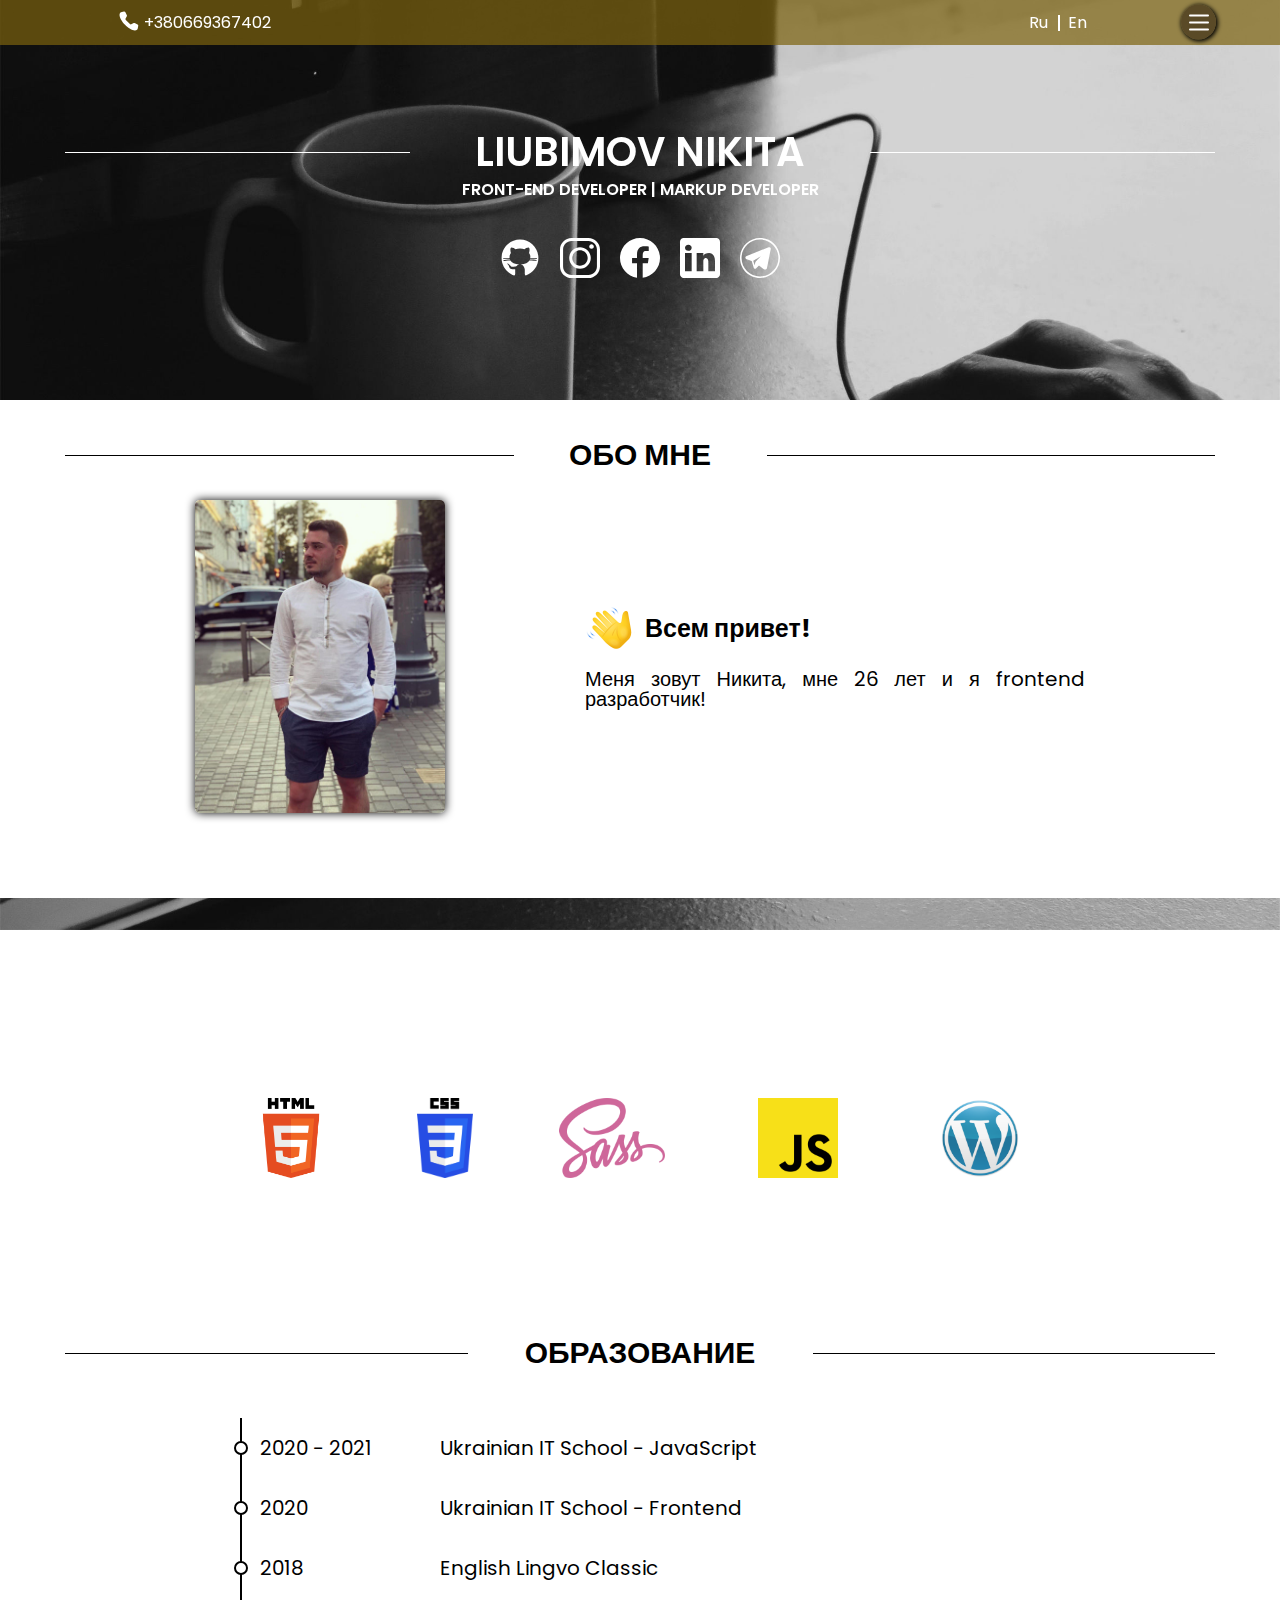
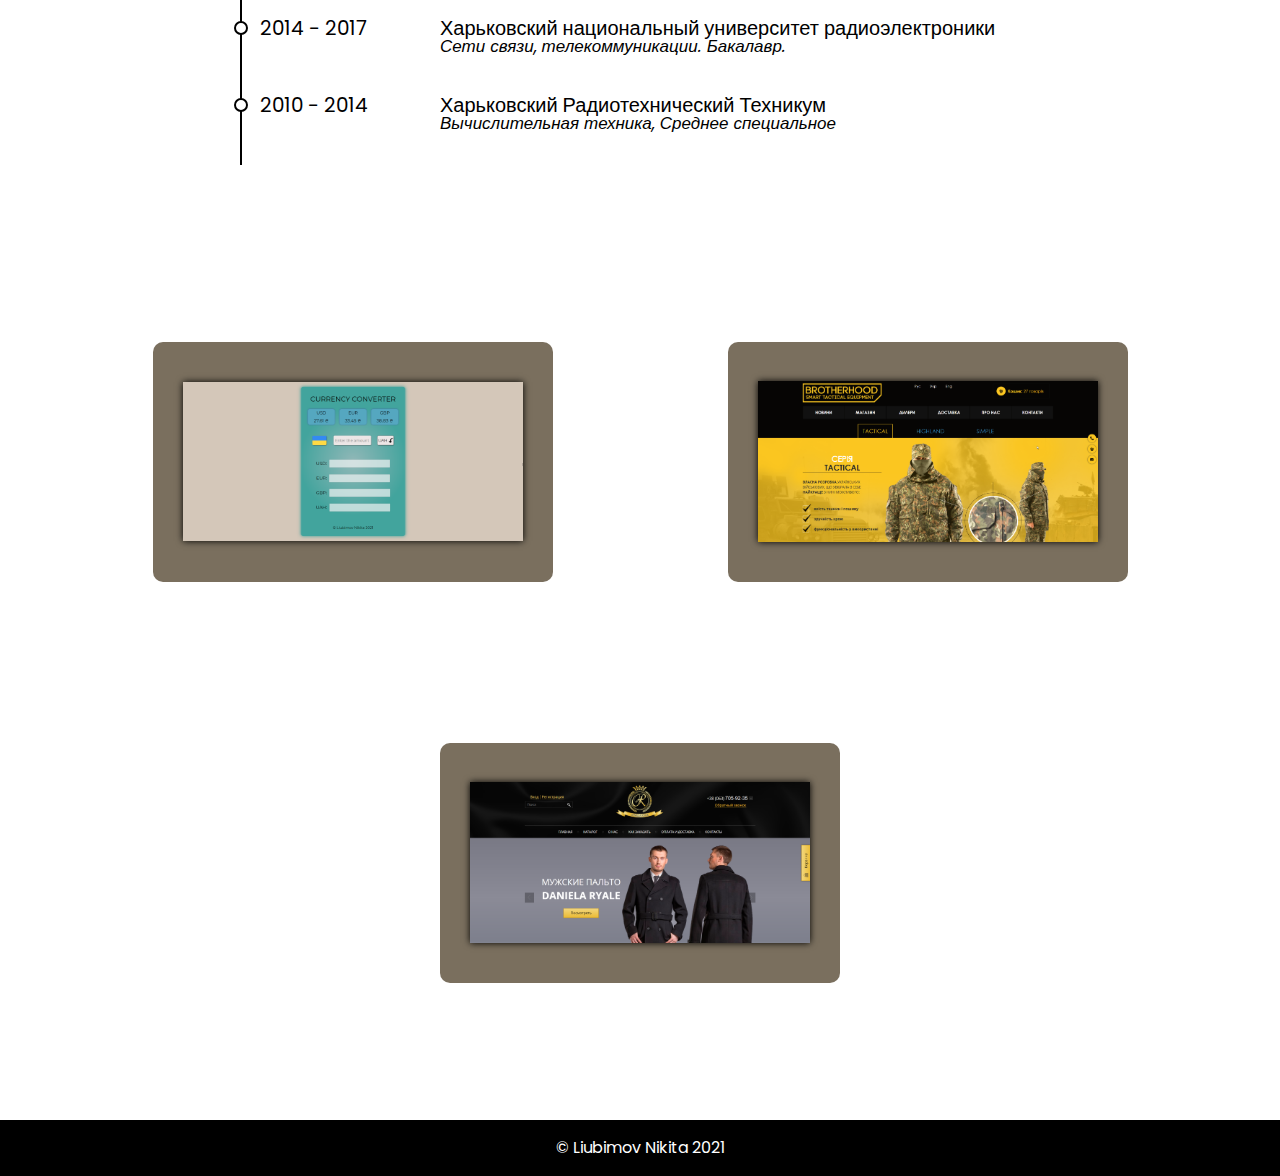
==== commit bb69f233: "Update index.html" ====
--- a/index.html
+++ b/index.html
@@ -44,7 +44,7 @@
         </div>
         <ul class="fixed-bar__language">
           <li><a class="fixed-bar__language-item" href="#">Ru</a></li>
-          <li><a class="fixed-bar__language-item" href="en/index.html">En</a></li>
+          <li><a class="fixed-bar__language-item" href="/en/">En</a></li>
         </ul>
       </div>
     </div>
@@ -227,4 +227,4 @@
   <script src="js/main.js"></script>
 </body>
 
-</html>+</html>
--- a/css/main.css
+++ b/css/main.css
@@ -490,10 +490,36 @@
   display: -webkit-box;
   display: -ms-flexbox;
   display: flex;
-  -webkit-box-align: center;
-      -ms-flex-align: center;
-          align-items: center;
+  -webkit-box-orient: vertical;
+  -webkit-box-direction: normal;
+      -ms-flex-direction: column;
+          flex-direction: column;
+  -webkit-box-pack: center;
+      -ms-flex-pack: center;
+          justify-content: center;
   line-height: 20px;
+}
+
+.about-me__text-parag-top {
+  font-size: 25px;
+  font-weight: 700;
+  padding: 0 0px 30px 60px;
+  position: relative;
+}
+
+.about-me__text-parag-top::after {
+  content: "";
+  display: inline-block;
+  position: absolute;
+  width: 50px;
+  height: 50px;
+  left: 0;
+  top: -15px;
+  background: url("../images/hello.png");
+}
+
+.about-me__text-parag-bottom {
+  font-size: 20px;
 }
 
 .skills {
@@ -737,6 +763,9 @@
   h1:after, .about-me h2:after, .skills h2:after, .education h2:after, .projects h2:after {
     display: none;
   }
+  .about-me__image {
+    margin-bottom: 40px;
+  }
 }
 
 @media screen and (max-width: 1200px) {
